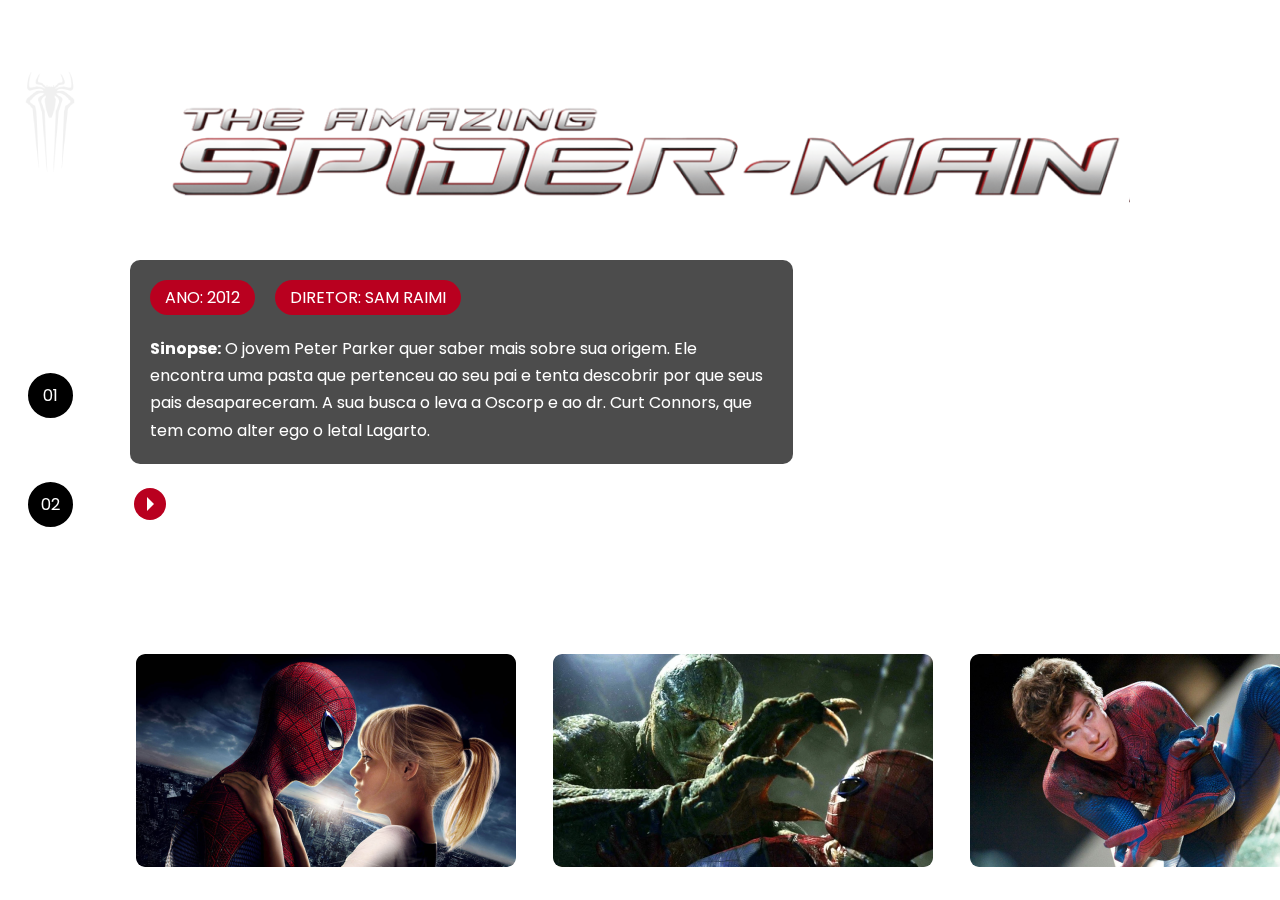
==== paginas/andrew-garfield/spiderman1.html @ 0ff28991 "criação e alteração de todo arquivo andrew filme 1" ====
<!DOCTYPE html>
<html lang="en">
<head>
    <meta charset="UTF-8">
    <meta name="viewport" content="width=device-width, initial-scale=1.0">
    <title>Multiverso | Spiderman</title>
    <link rel="stylesheet" href="../../src/css/internal.css">
    <link rel="stylesheet" href="https://cdn.jsdelivr.net/npm/@fancyapps/ui@4.0/dist/fancybox.css"/>
</head>
<body>
    <div class="s-wrapper">

        <video autoplay loop muted>
            <source src="../../src/videos/amazing-spiderman-2014-trailer.mp4"/>
        </video>
        <div class="s-left-column">
            <nav class="navigator">
                <div class="navigator__icon">
                    <a href="../../index.html">
                        <img src="../../src/imagens/icons/spiderman1-andrew.png" alt="">
                    </a>
                </div>
                <ul>
                    <li><a href="spiderman1.html">01</a></li>
                    <li><a href="spiderman2.html">02</a></li>                    
                </ul>
            </nav>

        </div>


        <div class="s-main-content">
            <div class="s-main-content__top">
                <div class="s-logo">
                    <img src="../../src/imagens/spiderman-andrew/movie-01/logo.png" alt="Spiderman 2012" title="Spiderman (2012)" />
                </div>

                <div class="s-description">
                    <div class="pills">
                        <ul>
                            <li>Ano: 2012</li>
                            <li>Diretor: Sam Raimi</li>
                        </ul>
                    </div>

                    <div class="s-description__text">
                        <p><strong>Sinopse:</strong>&nbsp;O jovem Peter Parker quer saber mais sobre sua origem. Ele encontra uma pasta que pertenceu ao seu pai e tenta descobrir por que seus pais desapareceram. A sua busca o leva a Oscorp e ao dr. Curt Connors, que tem como alter ego o letal Lagarto.</p>
                    </div>
                </div>

                <div class="s-links">
                    <ul>
                        <li>
                            <a href="https://www.youtube.com/watch?v=6nzNdpJ3qMo" class="link-button" target="_blank">
                                <span class="icon">
                                    <div class="play-icon">&nbsp;</div>
                                </span>
                                <span class="label">
                                    Assistir trailer
                                </span>
                            </a>
                        </li>
                    </ul>
                </div>


            </div>

                 <div class="s-main-content__bottom">
                   <div class="gallery">
                      <ul>
                        <li>
                          <a data-fancybox href="../../src/imagens/spiderman-andrew/movie-01/gallery/image-01.png">
                          <img src="../../src/imagens/spiderman-andrew/movie-01/gallery/image-01.png" alt="">
                          </a>
                        </li>
                      <li>
                        <a data-fancybox href="../../src/imagens/spiderman-andrew/movie-01/gallery/image-02.png">
                          <img src="../../src/imagens/spiderman-andrew/movie-01/gallery/image-02.png" alt="">
                        </a>
                      </li>
                      <li>
                        <a data-fancybox href="../../src/imagens/spiderman-andrew/movie-01/gallery/image-03.png">
                          <img src="../../src/imagens/spiderman-andrew/movie-01/gallery/image-03.png" alt="">
                        </a>
                      </li>
                      </ul>
              </div>
            </div>
        </div>
    </div> 

    <script src="https://cdn.jsdelivr.net/npm/@fancyapps/ui@4.0/dist/fancybox.umd.js"></script>
    <script>
        //  JavaScript will go here
      </script>
</body>
</html>
---- src/css/internal.css ----
@import url('reset.css');
@import url('global.css');
@import url('reutilizaveis/_navigator.css');
@import url('reutilizaveis/_pills.css');
@import url('reutilizaveis/_link-button.css');
@import url('reutilizaveis/_gallery.css');

.s-wrapper {
  display: flex;
  height: 100vh;
  flex-flow: row nowrap; 
  background-color: rgba(0, 0, 0, 0); 
}

.s-wrapper video{
  position: fixed;
  width: 100%;

}

.s-wrapper .s-left-column {
  width: 100px;
  height: 100%;
  display: flex;
  justify-content: center;
  align-items: center;
  position: fixed;
  padding-right: 50px;
  left: 0;
  top: 0;
  z-index: 1;
}

.s-wrapper .s-main-content{
  height: 100%;
  width: 100%;
  padding-left: 130px;
  position: relative;
}

.s-wrapper .s-main-content__top {
  height: 80vh;
  display: flex;
  flex-direction: column;
  justify-content: flex-start;
}

.s-wrapper .s-main-content__bottom{
  height: 20vh;
  display: flex;
  flex-direction: column;
  justify-content: flex-end;
}

.s-wrapper .s-main-content .s-logo img{
  margin-top: 50px;
  margin-left: 0;
  margin-bottom: 30px;
}

.s-wrapper .s-main-content__top .s-description{
  background-color: rgba(0,0,0,.7);
  max-width: 50%;
  padding: 20px;
  border-radius: 10px;
}

.s-wrapper .s-main-content__top .s-description .s-description__text p{
  color: white;
  line-height: 170%;
}

.s-wrapper .s-main-content__top .s-description .pills{
  margin-bottom: 20px;
}

.s-wrapper .s-main-content .s-links{
  padding: 20px;
  padding-left: 0;
}

.s-wrapper .s-main-content .s-links ul{
  display: flex;
  flex-direction: row;
}

.s-spiderman-01-01 {
  background-image: url('../images/spiderman-tobey/movie-01/background.png');
  background-size:cover;
}

.s-spiderman-01-02 {
  background-image: url('../images/spiderman-tobey/movie-02/background.png');
  background-size: cover;
}

.s-spiderman-01-03 {
  background-image: url('../images/spiderman-tobey/movie-03/background.png');
  background-size: cover;
}
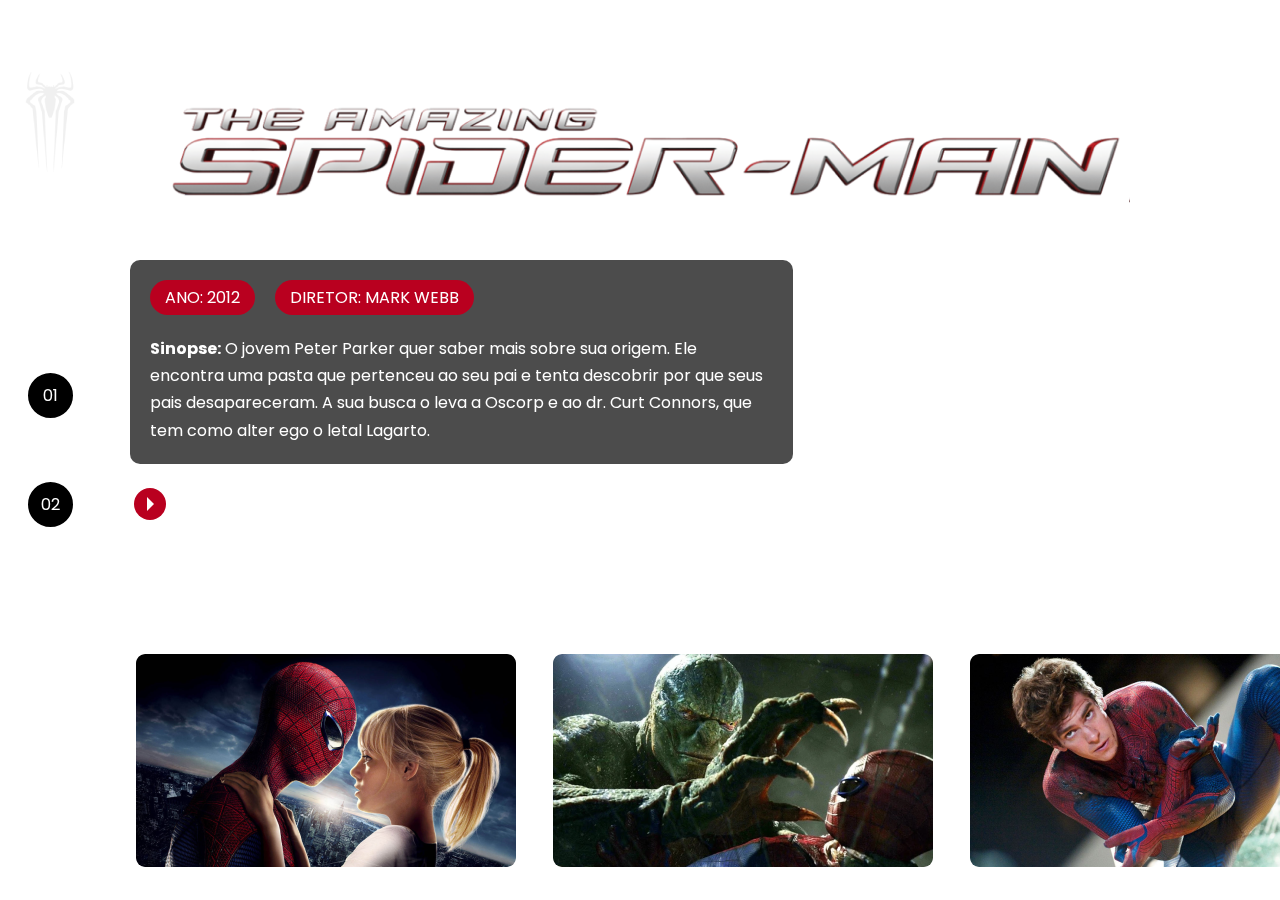
==== commit b0188e19: "alteração diretor" ====
--- a/paginas/andrew-garfield/spiderman1.html
+++ b/paginas/andrew-garfield/spiderman1.html
@@ -39,7 +39,7 @@
                     <div class="pills">
                         <ul>
                             <li>Ano: 2012</li>
-                            <li>Diretor: Sam Raimi</li>
+                            <li>Diretor: Mark Webb</li>
                         </ul>
                     </div>
 
